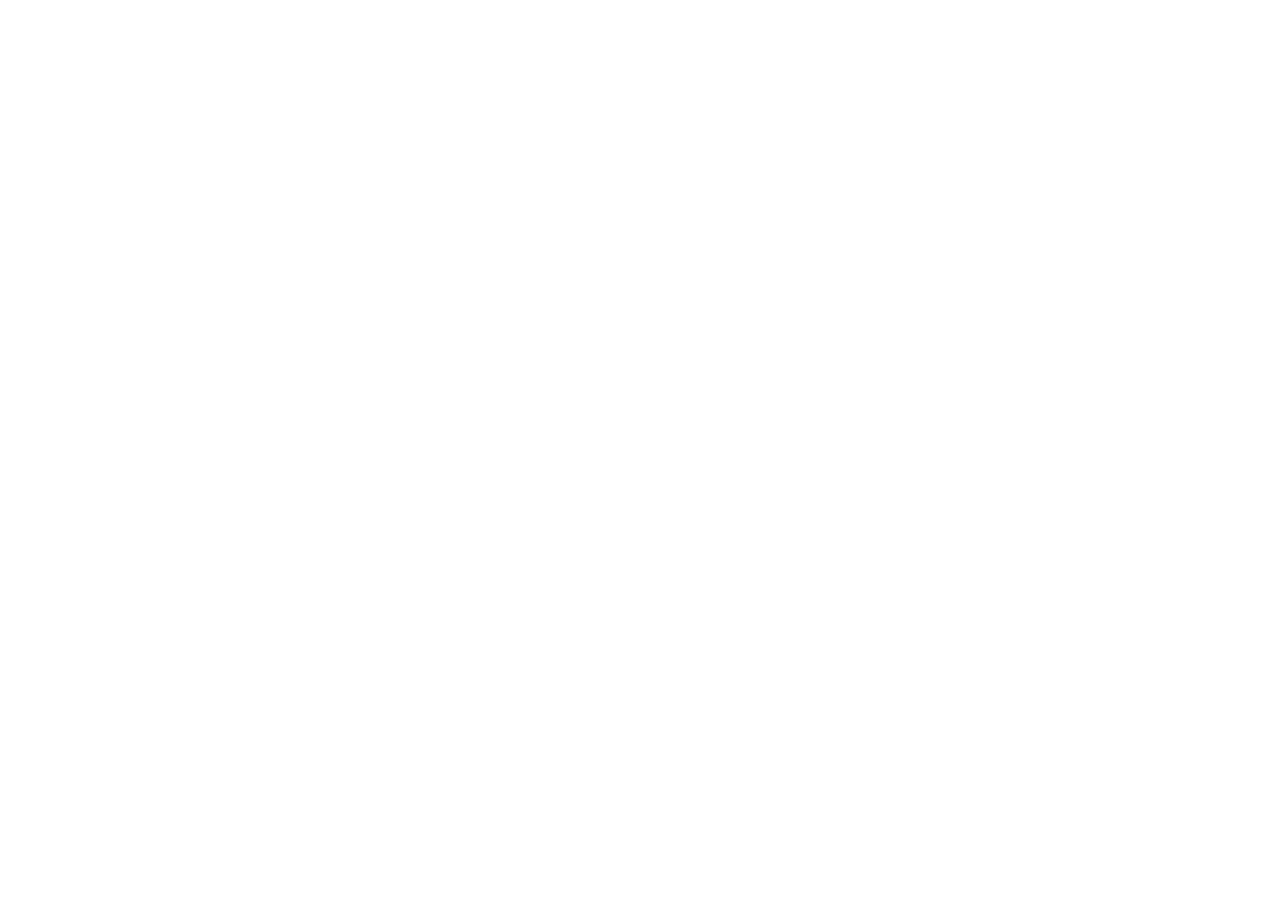
==== TecnoStore/assets/pages/index.html @ b7c19b5b "Innit commit" ====
<!DOCTYPE html>
<html lang="es">
<head>
    <meta charset="UTF-8">
    <meta name="viewport" content="width=device-width, initial-scale=1.0">
    <title>TecnoStore</title>
</head>
<body>
    
</body>
</html>
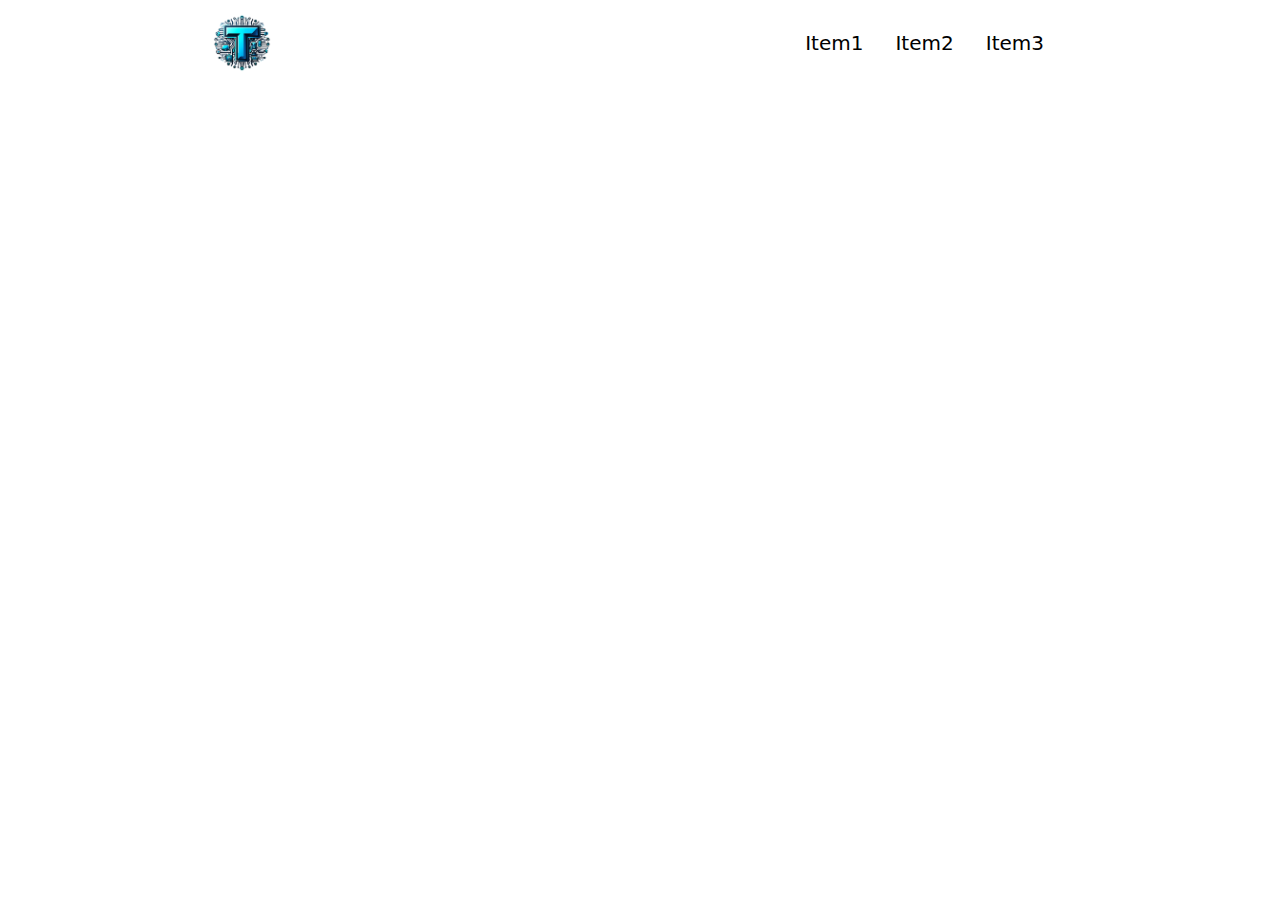
==== commit 9ad85162: "Navbar 80%" ====
--- a/TecnoStore/assets/pages/index.html
+++ b/TecnoStore/assets/pages/index.html
@@ -4,8 +4,15 @@
     <meta charset="UTF-8">
     <meta name="viewport" content="width=device-width, initial-scale=1.0">
     <title>TecnoStore</title>
+    <!-- Bootstrap -->
+    <link href="https://cdn.jsdelivr.net/npm/bootstrap@5.3.3/dist/css/bootstrap.min.css" rel="stylesheet" integrity="sha384-QWTKZyjpPEjISv5WaRU9OFeRpok6YctnYmDr5pNlyT2bRjXh0JMhjY6hW+ALEwIH" crossorigin="anonymous">
+    <!-- main css -->
+     <link rel="stylesheet" href="/TecnoStore/assets/css/main.css">
 </head>
 <body>
-    
+    <div id="navbar"></div>
+
+    <script src="/TecnoStore/assets/js/main.js"></script>
+    <script src="https://cdn.jsdelivr.net/npm/bootstrap@5.3.3/dist/js/bootstrap.bundle.min.js" integrity="sha384-YvpcrYf0tY3lHB60NNkmXc5s9fDVZLESaAA55NDzOxhy9GkcIdslK1eN7N6jIeHz" crossorigin="anonymous"></script>
 </body>
 </html>--- a/TecnoStore/assets/css/main.css
+++ b/TecnoStore/assets/css/main.css
@@ -0,0 +1,9 @@
+#navbar{
+    margin: 0 200px;
+}
+
+@media (max-width: 992px) {
+    #navbar {
+        margin: 0 0;
+    }
+}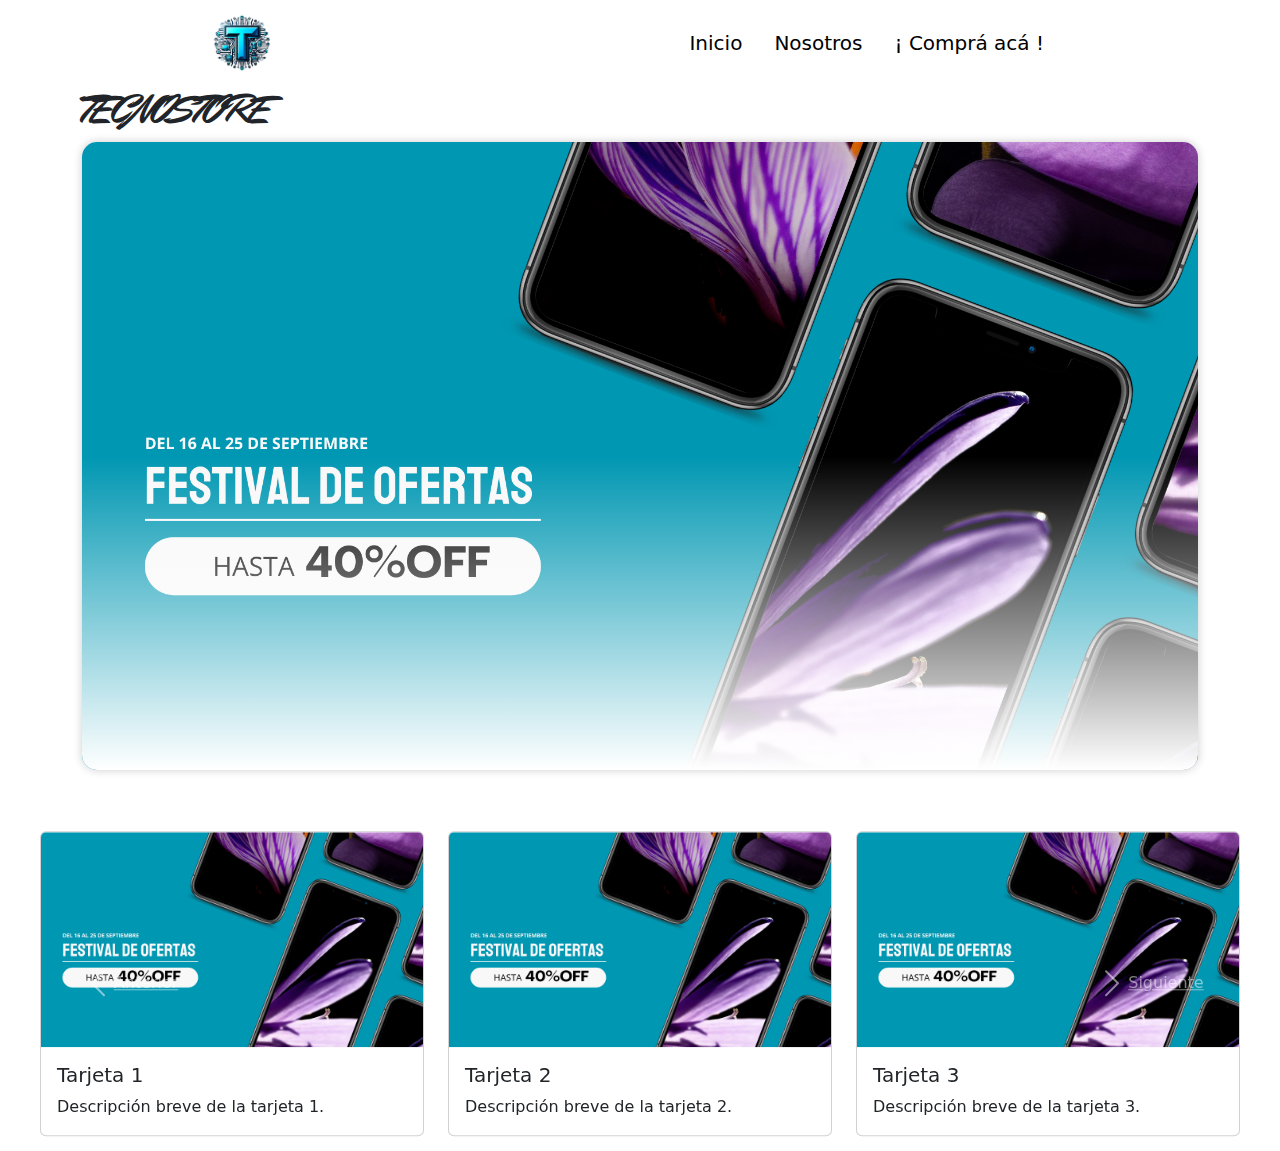
==== commit 08af6dcd: "Index 40%" ====
--- a/TecnoStore/assets/pages/index.html
+++ b/TecnoStore/assets/pages/index.html
@@ -7,12 +7,106 @@
     <!-- Bootstrap -->
     <link href="https://cdn.jsdelivr.net/npm/bootstrap@5.3.3/dist/css/bootstrap.min.css" rel="stylesheet" integrity="sha384-QWTKZyjpPEjISv5WaRU9OFeRpok6YctnYmDr5pNlyT2bRjXh0JMhjY6hW+ALEwIH" crossorigin="anonymous">
     <!-- main css -->
-     <link rel="stylesheet" href="/TecnoStore/assets/css/main.css">
+    <link rel="stylesheet" href="/TecnoStore/assets/css/main.css">
+    <!-- googlefonts -->
+    <link rel="preconnect" href="https://fonts.googleapis.com">
+    <link rel="preconnect" href="https://fonts.gstatic.com" crossorigin>
+    <link href="https://fonts.googleapis.com/css2?family=Mr+Dafoe&display=swap" rel="stylesheet">
 </head>
 <body>
     <div id="navbar"></div>
 
+    <div class="container">
+        <section class="section1">
+            <h1 class="mr-dafoe-regular"> TECNOSTORE </h1>
+            <div class="image-container">
+                <img src="../../assets/img/BANNER.png" alt="Banner promocional" class="img-fluid banner">
+                <div class="gradient-overlay"></div>
+            </div>
+
+            <!-- carousel -->
+            <div id="cardCarousel" class="carousel slide" data-ride="carousel">
+            <div class="carousel-inner d-flex">
+                <div class="carousel-item active">
+                <div class="row">
+                    <div class="col-md-4">
+                    <div class="card">
+                        <img src="../../assets/img/BANNER.png" class="card-img-top" alt="Imagen 1">
+                        <div class="card-body">
+                        <h5 class="card-title">Tarjeta 1</h5>
+                        <p class="card-text">Descripción breve de la tarjeta 1.</p>
+                        </div>
+                    </div>
+                    </div>
+                    <div class="col-md-4">
+                    <div class="card">
+                        <img src="../../assets/img/BANNER.png" class="card-img-top" alt="Imagen 2">
+                        <div class="card-body">
+                        <h5 class="card-title">Tarjeta 2</h5>
+                        <p class="card-text">Descripción breve de la tarjeta 2.</p>
+                        </div>
+                    </div>
+                    </div>
+                    <div class="col-md-4">
+                    <div class="card">
+                        <img src="../../assets/img/BANNER.png" class="card-img-top" alt="Imagen 3">
+                        <div class="card-body">
+                        <h5 class="card-title">Tarjeta 3</h5>
+                        <p class="card-text">Descripción breve de la tarjeta 3.</p>
+                        </div>
+                    </div>
+                    </div>
+                </div>
+                </div>
+                <div class="carousel-item">
+                <div class="row">
+                    <div class="col-md-4">
+                    <div class="card">
+                        <img src="../../assets/img/BANNER.png" class="card-img-top" alt="Imagen 4">
+                        <div class="card-body">
+                        <h5 class="card-title">Tarjeta 4</h5>
+                        <p class="card-text">Descripción breve de la tarjeta 4.</p>
+                        </div>
+                    </div>
+                    </div>
+                    <div class="col-md-4">
+                    <div class="card">
+                        <img src="../../assets/img/BANNER.png" class="card-img-top" alt="Imagen 5">
+                        <div class="card-body">
+                        <h5 class="card-title">Tarjeta 5</h5>
+                        <p class="card-text">Descripción breve de la tarjeta 5.</p>
+                        </div>
+                    </div>
+                    </div>
+                    <div class="col-md-4">
+                    <div class="card">
+                        <img src="../../assets/img/BANNER.png" class="card-img-top" alt="Imagen 6">
+                        <div class="card-body">
+                        <h5 class="card-title">Tarjeta 6</h5>
+                        <p class="card-text">Descripción breve de la tarjeta 6.</p>
+                        </div>
+                    </div>
+                    </div>
+                </div>
+                </div>
+            </div>
+            <a class="carousel-control-prev" href="#cardCarousel" role="button" data-slide="prev">
+                <span class="carousel-control-prev-icon" aria-hidden="true"></span>
+                <span class="sr-only">Anterior</span>
+            </a>
+            <a class="carousel-control-next" href="#cardCarousel" role="button" data-slide="next">
+                <span class="carousel-control-next-icon" aria-hidden="true"></span>
+                <span class="sr-only">Siguiente</span>
+            </a>
+            </div>
+
+         </section>
+    </div>
+
     <script src="/TecnoStore/assets/js/main.js"></script>
+    <script src="https://code.jquery.com/jquery-3.5.1.slim.min.js"></script>
+    <script src="https://cdn.jsdelivr.net/npm/@popperjs/core@2.9.3/dist/umd/popper.min.js"></script>
+    <script src="https://maxcdn.bootstrapcdn.com/bootstrap/4.5.2/js/bootstrap.min.js"></script>
     <script src="https://cdn.jsdelivr.net/npm/bootstrap@5.3.3/dist/js/bootstrap.bundle.min.js" integrity="sha384-YvpcrYf0tY3lHB60NNkmXc5s9fDVZLESaAA55NDzOxhy9GkcIdslK1eN7N6jIeHz" crossorigin="anonymous"></script>
 </body>
 </html>--- a/TecnoStore/assets/css/main.css
+++ b/TecnoStore/assets/css/main.css
@@ -6,4 +6,58 @@
     #navbar {
         margin: 0 0;
     }
-}+}
+
+.mr-dafoe-regular {
+    font-family: "Mr Dafoe", cursive;
+    font-weight: 400;
+    font-style: normal;
+}
+
+.image-container{
+    position: relative;
+    display: inline-block;
+}
+
+.banner{
+    display: block;
+    border-radius: 15px;
+    box-shadow: 0 0 10px rgba(0, 0, 0, 0.2);
+} 
+
+.gradient-overlay{
+    position: absolute;
+    bottom: 0;
+    left: 0;
+    width: 100%;
+    height: 50%;
+    background: linear-gradient(to bottom, transparent, white);
+    border-radius: 0 0 15px 15px;
+    pointer-events: none;
+    z-index: 1;
+}
+
+.carousel {
+    position: absolute;
+    top: 100%; /* Ajusta para superponer el carrusel sobre la imagen */
+    left: 50%;
+    transform: translate(-50%, -25%);
+    z-index: 2;
+    width: 100%; /* Hacer el carrusel a ancho completo */
+    max-width: 1200px; /* Limitar el ancho máximo del carrusel */
+  }
+  
+  /* Asegura que las tarjetas mantengan un tamaño adecuado en pantallas más pequeñas */
+  .carousel-item .card {
+    margin: 15px 0; /* Espaciado entre las tarjetas */
+  }
+  
+  @media (max-width: 768px) {
+    .carousel {
+      top: 80%; /* Ajusta la posición para pantallas pequeñas */
+    }
+  
+    .carousel-item .card {
+      margin: 10px 0; /* Menos margen para pantallas pequeñas */
+    }
+  }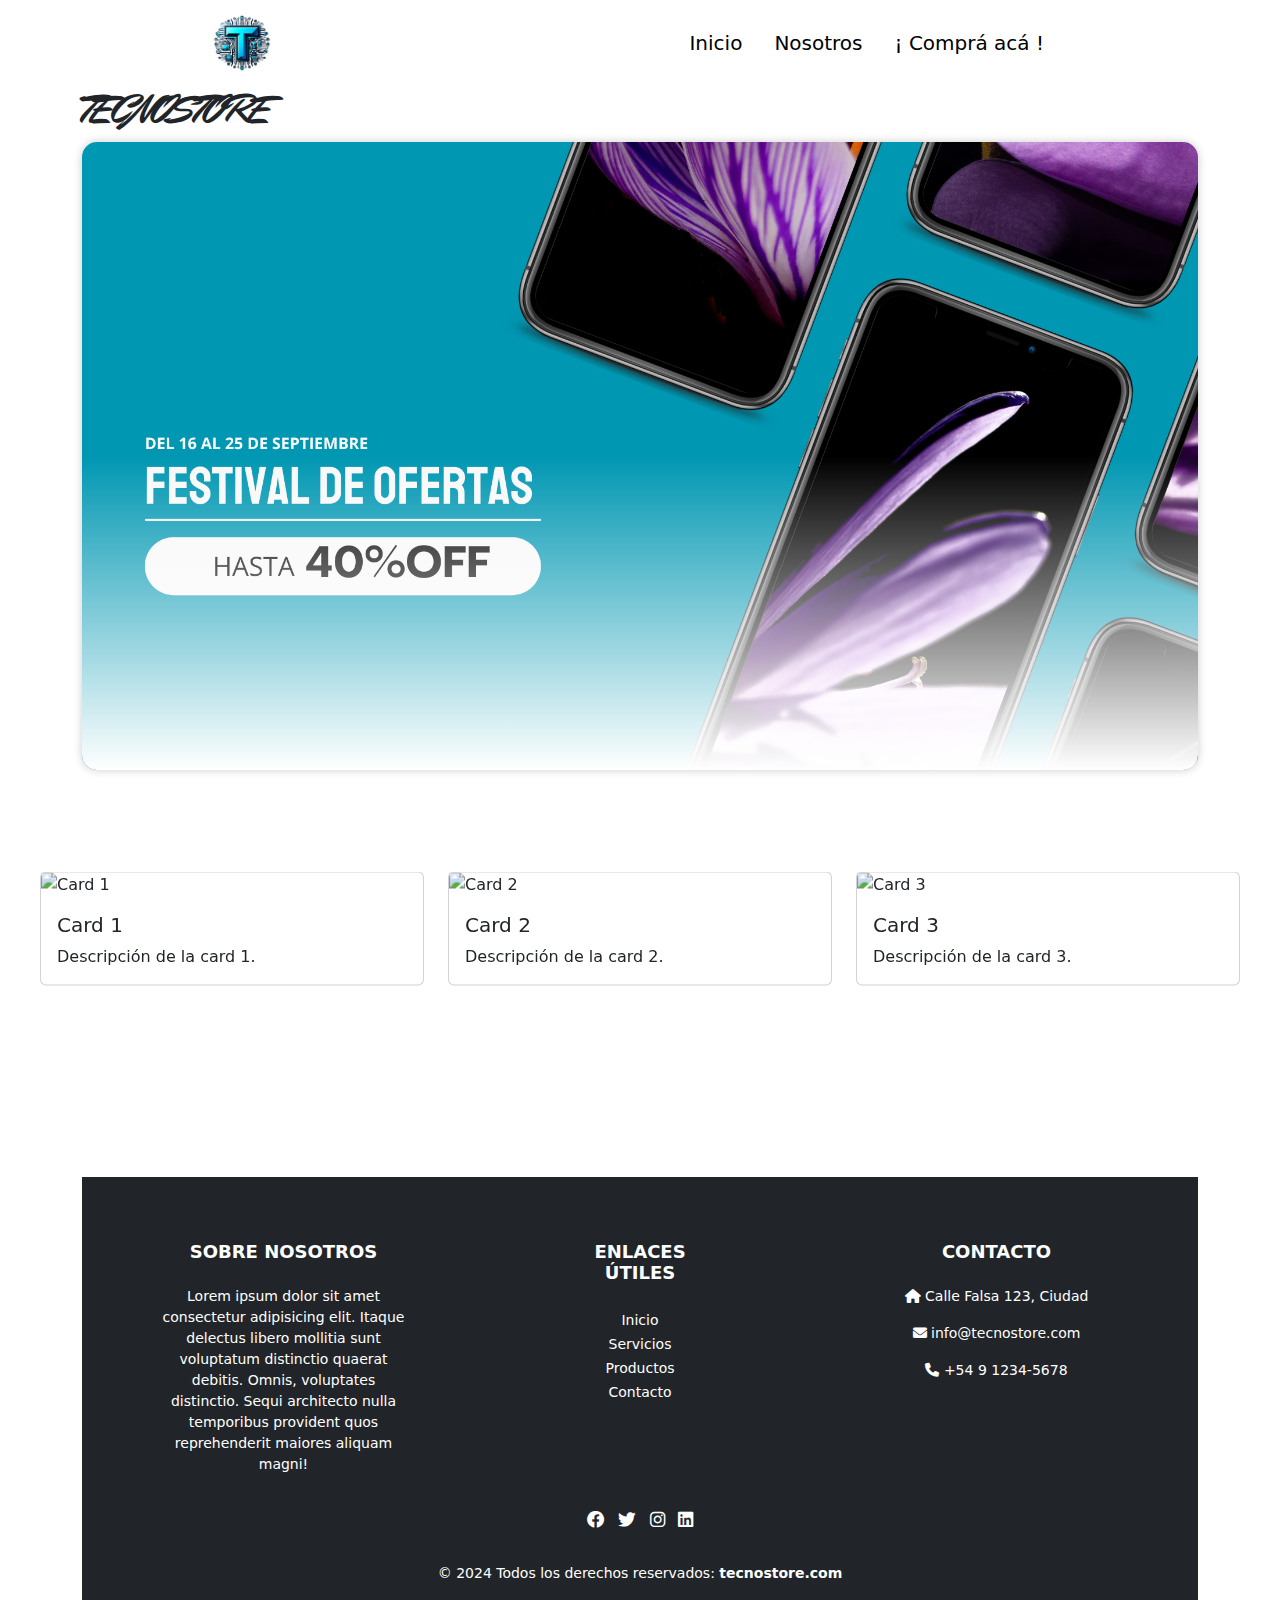
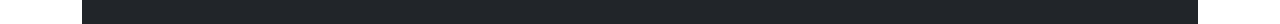
==== commit 73d01719: "footer" ====
--- a/TecnoStore/assets/pages/index.html
+++ b/TecnoStore/assets/pages/index.html
@@ -12,6 +12,8 @@
     <link rel="preconnect" href="https://fonts.googleapis.com">
     <link rel="preconnect" href="https://fonts.gstatic.com" crossorigin>
     <link href="https://fonts.googleapis.com/css2?family=Mr+Dafoe&display=swap" rel="stylesheet">
+    <!-- FontAwasome -->
+    <link rel="stylesheet" href="https://cdnjs.cloudflare.com/ajax/libs/font-awesome/6.0.0-beta3/css/all.min.css">
 </head>
 <body>
     <div id="navbar"></div>
@@ -25,82 +27,147 @@
             </div>
 
             <!-- carousel -->
-            <div id="cardCarousel" class="carousel slide" data-ride="carousel">
-            <div class="carousel-inner d-flex">
-                <div class="carousel-item active">
-                <div class="row">
-                    <div class="col-md-4">
-                    <div class="card">
-                        <img src="../../assets/img/BANNER.png" class="card-img-top" alt="Imagen 1">
-                        <div class="card-body">
-                        <h5 class="card-title">Tarjeta 1</h5>
-                        <p class="card-text">Descripción breve de la tarjeta 1.</p>
+            <div id="carouselCards" class="carousel slide" data-bs-ride="carousel">
+                <div class="carousel-inner">
+                  <div class="carousel-item active">
+                    <div class="row">
+                      <div class="col-md-4">
+                        <div class="card">
+                          <img src="https://via.placeholder.com/300x200" class="card-img-top" alt="Card 1">
+                          <div class="card-body">
+                            <h5 class="card-title">Card 1</h5>
+                            <p class="card-text">Descripción de la card 1.</p>
+                          </div>
                         </div>
+                      </div>
+                      <div class="col-md-4">
+                        <div class="card">
+                          <img src="https://via.placeholder.com/300x200" class="card-img-top" alt="Card 2">
+                          <div class="card-body">
+                            <h5 class="card-title">Card 2</h5>
+                            <p class="card-text">Descripción de la card 2.</p>
+                          </div>
+                        </div>
+                      </div>
+                      <div class="col-md-4">
+                        <div class="card">
+                          <img src="https://via.placeholder.com/300x200" class="card-img-top" alt="Card 3">
+                          <div class="card-body">
+                            <h5 class="card-title">Card 3</h5>
+                            <p class="card-text">Descripción de la card 3.</p>
+                          </div>
+                        </div>
+                      </div>
                     </div>
+                  </div>
+                  <div class="carousel-item">
+                    <div class="row">
+                      <div class="col-md-4">
+                        <div class="card">
+                          <img src="https://via.placeholder.com/300x200" class="card-img-top" alt="Card 4">
+                          <div class="card-body">
+                            <h5 class="card-title">Card 4</h5>
+                            <p class="card-text">Descripción de la card 4.</p>
+                          </div>
+                        </div>
+                      </div>
+                      <div class="col-md-4">
+                        <div class="card">
+                          <img src="https://via.placeholder.com/300x200" class="card-img-top" alt="Card 5">
+                          <div class="card-body">
+                            <h5 class="card-title">Card 5</h5>
+                            <p class="card-text">Descripción de la card 5.</p>
+                          </div>
+                        </div>
+                      </div>
+                      <div class="col-md-4">
+                        <div class="card">
+                          <img src="https://via.placeholder.com/300x200" class="card-img-top" alt="Card 6">
+                          <div class="card-body">
+                            <h5 class="card-title">Card 6</h5>
+                            <p class="card-text">Descripción de la card 6.</p>
+                          </div>
+                        </div>
+                      </div>
                     </div>
-                    <div class="col-md-4">
-                    <div class="card">
-                        <img src="../../assets/img/BANNER.png" class="card-img-top" alt="Imagen 2">
-                        <div class="card-body">
-                        <h5 class="card-title">Tarjeta 2</h5>
-                        <p class="card-text">Descripción breve de la tarjeta 2.</p>
-                        </div>
-                    </div>
-                    </div>
-                    <div class="col-md-4">
-                    <div class="card">
-                        <img src="../../assets/img/BANNER.png" class="card-img-top" alt="Imagen 3">
-                        <div class="card-body">
-                        <h5 class="card-title">Tarjeta 3</h5>
-                        <p class="card-text">Descripción breve de la tarjeta 3.</p>
-                        </div>
-                    </div>
-                    </div>
+                  </div>
                 </div>
+                <button class="carousel-control-prev" type="button" data-bs-target="#carouselCards" data-bs-slide="prev">
+                  <span class="carousel-control-prev-icon" aria-hidden="true"></span>
+                  <span class="visually-hidden">Anterior</span>
+                </button>
+                <button class="carousel-control-next" type="button" data-bs-target="#carouselCards" data-bs-slide="next">
+                  <span class="carousel-control-next-icon" aria-hidden="true"></span>
+                  <span class="visually-hidden">Siguiente</span>
+                </button>
+              </div>
+
+        </section>
+         <!-- Footer -->
+        <footer class="footer-spacing bg-dark text-white pt-5 pb-4">
+            <div class="container text-center text-md-left">
+            <div class="row text-center text-md-left">
+        
+                <div class="col-md-4 col-lg-4 col-xl-3 mx-auto mt-3">
+                <h5 class="text-uppercase mb-4 font-weight-bold">Sobre Nosotros</h5>
+                <p>Lorem ipsum dolor sit amet consectetur adipisicing elit. Itaque delectus libero mollitia sunt voluptatum distinctio quaerat debitis. Omnis, voluptates distinctio. Sequi architecto nulla temporibus provident quos reprehenderit maiores aliquam magni!</p>
                 </div>
-                <div class="carousel-item">
-                <div class="row">
-                    <div class="col-md-4">
-                    <div class="card">
-                        <img src="../../assets/img/BANNER.png" class="card-img-top" alt="Imagen 4">
-                        <div class="card-body">
-                        <h5 class="card-title">Tarjeta 4</h5>
-                        <p class="card-text">Descripción breve de la tarjeta 4.</p>
-                        </div>
-                    </div>
-                    </div>
-                    <div class="col-md-4">
-                    <div class="card">
-                        <img src="../../assets/img/BANNER.png" class="card-img-top" alt="Imagen 5">
-                        <div class="card-body">
-                        <h5 class="card-title">Tarjeta 5</h5>
-                        <p class="card-text">Descripción breve de la tarjeta 5.</p>
-                        </div>
-                    </div>
-                    </div>
-                    <div class="col-md-4">
-                    <div class="card">
-                        <img src="../../assets/img/BANNER.png" class="card-img-top" alt="Imagen 6">
-                        <div class="card-body">
-                        <h5 class="card-title">Tarjeta 6</h5>
-                        <p class="card-text">Descripción breve de la tarjeta 6.</p>
-                        </div>
-                    </div>
-                    </div>
+        
+                <div class="col-md-3 col-lg-2 col-xl-2 mx-auto mt-3">
+                <h5 class="text-uppercase mb-4 font-weight-bold">Enlaces útiles</h5>
+                <ul class="list-unstyled">
+                    <li><a href="#" class="text-white" style="text-decoration: none;">Inicio</a></li>
+                    <li><a href="#" class="text-white" style="text-decoration: none;">Servicios</a></li>
+                    <li><a href="#" class="text-white" style="text-decoration: none;">Productos</a></li>
+                    <li><a href="#" class="text-white" style="text-decoration: none;">Contacto</a></li>
+                </ul>
                 </div>
+        
+                <div class="col-md-4 col-lg-3 col-xl-3 mx-auto mt-3">
+                <h5 class="text-uppercase mb-4 font-weight-bold">Contacto</h5>
+                <p><i class="fas fa-home mr-3"></i> Calle Falsa 123, Ciudad</p>
+                <p><i class="fas fa-envelope mr-3"></i> info@tecnostore.com</p>
+                <p><i class="fas fa-phone mr-3"></i> +54 9 1234-5678</p>
+                </div>
+        
+            </div>
+        
+            <!-- Social Media Icons -->
+            <div class="row d-flex justify-content-center mt-3">
+                <div class="col-md-8 col-lg-8">
+                <ul class="list-unstyled list-inline text-center">
+                    <li class="list-inline-item">
+                    <a href="#" class="text-white">
+                        <i class="fab fa-facebook fa-lg mr-4"></i>
+                    </a>
+                    </li>
+                    <li class="list-inline-item">
+                    <a href="#" class="text-white">
+                        <i class="fab fa-twitter fa-lg mr-4"></i>
+                    </a>
+                    </li>
+                    <li class="list-inline-item">
+                    <a href="#" class="text-white">
+                        <i class="fab fa-instagram fa-lg mr-4"></i>
+                    </a>
+                    </li>
+                    <li class="list-inline-item">
+                    <a href="#" class="text-white">
+                        <i class="fab fa-linkedin fa-lg"></i>
+                    </a>
+                    </li>
+                </ul>
                 </div>
             </div>
-            <a class="carousel-control-prev" href="#cardCarousel" role="button" data-slide="prev">
-                <span class="carousel-control-prev-icon" aria-hidden="true"></span>
-                <span class="sr-only">Anterior</span>
-            </a>
-            <a class="carousel-control-next" href="#cardCarousel" role="button" data-slide="next">
-                <span class="carousel-control-next-icon" aria-hidden="true"></span>
-                <span class="sr-only">Siguiente</span>
-            </a>
+        
+            <!-- Copyright Section -->
+            <div class="row mt-3">
+                <div class="col-md-12 col-lg-12 text-center">
+                <p class="text-white">© 2024 Todos los derechos reservados: <a href="#" class="text-white" style="text-decoration: none;"><strong>tecnostore.com</strong></a></p>
+                </div>
             </div>
-
-         </section>
+            </div>
+        </footer>
     </div>
 
     <script src="/TecnoStore/assets/js/main.js"></script>
--- a/TecnoStore/assets/css/main.css
+++ b/TecnoStore/assets/css/main.css
@@ -39,25 +39,67 @@
 
 .carousel {
     position: absolute;
-    top: 100%; /* Ajusta para superponer el carrusel sobre la imagen */
+    top: 100%;
     left: 50%;
     transform: translate(-50%, -25%);
     z-index: 2;
-    width: 100%; /* Hacer el carrusel a ancho completo */
-    max-width: 1200px; /* Limitar el ancho máximo del carrusel */
+    width: 100%; 
+    max-width: 1200px; 
+}
+
+/* FOOTER */
+
+footer {
+  position: relative; 
+  background-color: #343a40;
+  z-index: 1; 
+  padding-top: 50px;
+  padding-bottom: 50px;
+}
+
+
+.footer-spacing {
+  margin-top: 400px; 
+}
+
+footer a {
+  color: #ffffff;
+  transition: color 0.3s ease;
+}
+
+footer a:hover {
+  color: #d4af37;
+}
+
+footer h5 {
+  font-size: 18px;
+  font-weight: 600;
+}
+
+footer p, footer ul li a {
+  font-size: 14px;
+}
+
+@media (min-width: 766px) and (max-width: 1025px) {
+  .carousel{
+    top: 60%;
   }
-  
-  /* Asegura que las tarjetas mantengan un tamaño adecuado en pantallas más pequeñas */
-  .carousel-item .card {
-    margin: 15px 0; /* Espaciado entre las tarjetas */
+  .footer-spacing{
+    margin-top: 40%;
   }
-  
-  @media (max-width: 768px) {
-    .carousel {
-      top: 80%; /* Ajusta la posición para pantallas pequeñas */
-    }
-  
-    .carousel-item .card {
-      margin: 10px 0; /* Menos margen para pantallas pequeñas */
-    }
-  }+}
+
+@media (min-width: 360px) and (max-width: 500px) {
+  .carousel{
+    top: 70%;
+  }
+  .footer-spacing{
+    margin-top: 290%;
+  }
+}
+
+@media (min-width: 500px) and (max-width: 765px){
+  .footer-spacing{
+    margin-top: 250%;
+  }
+}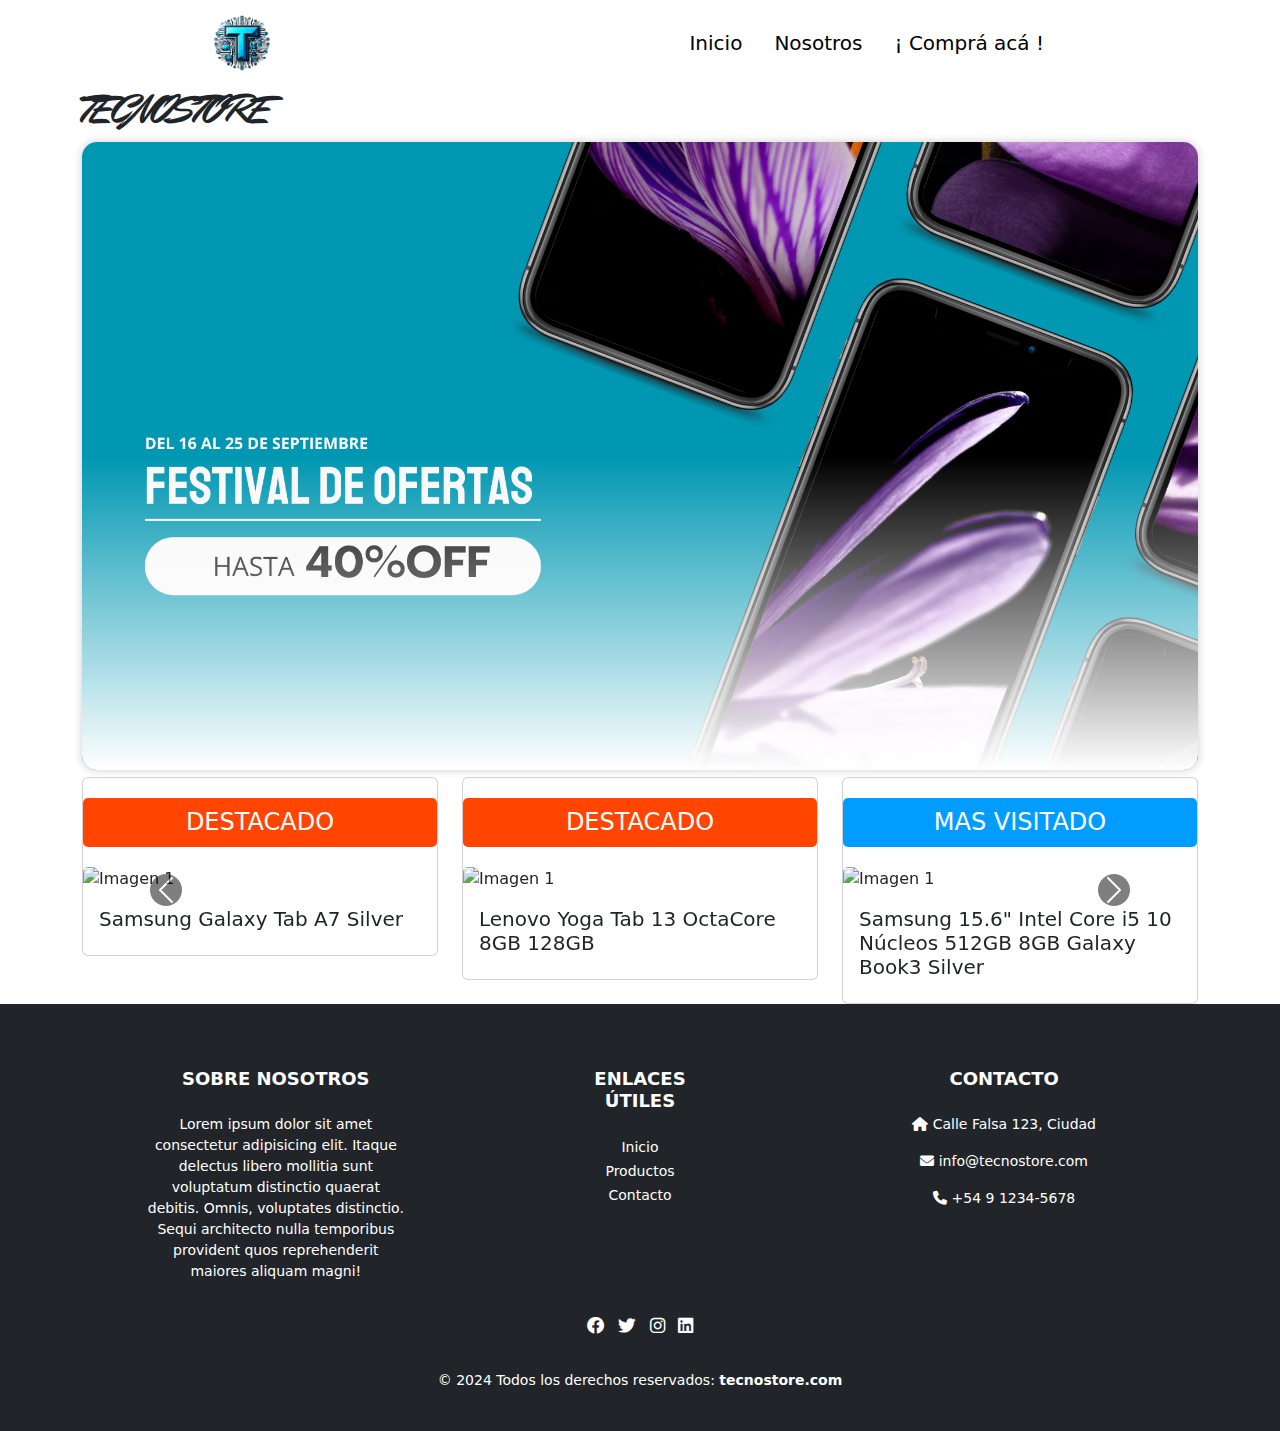
==== commit d462628a: "Develop complete" ====
--- a/TecnoStore/assets/pages/index.html
+++ b/TecnoStore/assets/pages/index.html
@@ -3,7 +3,9 @@
 <head>
     <meta charset="UTF-8">
     <meta name="viewport" content="width=device-width, initial-scale=1.0">
-    <title>TecnoStore</title>
+    <!-- favicon -->
+    <link rel="icon" type="image/png" href="../img/logo-tecnostore.png">
+    <title>Tecnostore</title>
     <!-- Bootstrap -->
     <link href="https://cdn.jsdelivr.net/npm/bootstrap@5.3.3/dist/css/bootstrap.min.css" rel="stylesheet" integrity="sha384-QWTKZyjpPEjISv5WaRU9OFeRpok6YctnYmDr5pNlyT2bRjXh0JMhjY6hW+ALEwIH" crossorigin="anonymous">
     <!-- main css -->
@@ -25,151 +27,100 @@
                 <img src="../../assets/img/BANNER.png" alt="Banner promocional" class="img-fluid banner">
                 <div class="gradient-overlay"></div>
             </div>
-
+            
             <!-- carousel -->
-            <div id="carouselCards" class="carousel slide" data-bs-ride="carousel">
-                <div class="carousel-inner">
+            <div id="cardSlider" class="carousel slide" data-bs-ride="carousel">
+              <div class="carousel-inner">
                   <div class="carousel-item active">
-                    <div class="row">
-                      <div class="col-md-4">
-                        <div class="card">
-                          <img src="https://via.placeholder.com/300x200" class="card-img-top" alt="Card 1">
-                          <div class="card-body">
-                            <h5 class="card-title">Card 1</h5>
-                            <p class="card-text">Descripción de la card 1.</p>
+                      <div class="row">
+                          <div class="col">
+                              <div class="card">
+                                  <a href="/TecnoStore/assets/pages/tablets/tablet-A7LT-T220.html" class="no-style-link">
+                                    <h4 class="destacado">DESTACADO</h4>
+                                    <img src="https://images.fravega.com/f300/b6deeaf6779e30c00576f690ca8cb9db.jpg.webp" class="card-img-top" alt="Imagen 1">
+                                    <div class="card-body">
+                                        <h5 class="card-title">Samsung Galaxy Tab A7 Silver</h5>
+                                    </div>
+                                  </a>
+                              </div>
                           </div>
-                        </div>
+                          <div class="col">
+                              <div class="card" >
+                                <a href="/TecnoStore/assets/pages/tablets/tablet-Yoga-Tab.html" class="no-style-link">
+                                  <h4 class="destacado">DESTACADO</h4>
+                                  <img src="https://images.fravega.com/f300/2fe6f8cae76e791b8d409fda3c254566.png.webp" class="card-img-top" alt="Imagen 1">
+                                  <div class="card-body">
+                                      <h5 class="card-title">Lenovo Yoga Tab 13 OctaCore 8GB 128GB</h5>
+                                  </div>
+                                </a>
+                              </div>
+                          </div>
+                          <div class="col">
+                              <div class="card">
+                                <a href="/TecnoStore/assets/pages/notebooks/notebook-NP750XFG-KB2A.html" class="no-style-link">
+                                  <h4 class="mas-visto">MAS VISITADO</h4>
+                                  <img src="https://images.fravega.com/f300/6a74c2c706cd166957e58b33d6c1e311.png.webp" class="card-img-top" alt="Imagen 1">
+                                  <div class="card-body">
+                                      <h5 class="card-title">Samsung 15.6" Intel Core i5 10 Núcleos 512GB 8GB Galaxy Book3 Silver</h5>
+                                  </div>
+                                </a>
+                              </div>
+                          </div>
                       </div>
-                      <div class="col-md-4">
-                        <div class="card">
-                          <img src="https://via.placeholder.com/300x200" class="card-img-top" alt="Card 2">
-                          <div class="card-body">
-                            <h5 class="card-title">Card 2</h5>
-                            <p class="card-text">Descripción de la card 2.</p>
-                          </div>
-                        </div>
-                      </div>
-                      <div class="col-md-4">
-                        <div class="card">
-                          <img src="https://via.placeholder.com/300x200" class="card-img-top" alt="Card 3">
-                          <div class="card-body">
-                            <h5 class="card-title">Card 3</h5>
-                            <p class="card-text">Descripción de la card 3.</p>
-                          </div>
-                        </div>
-                      </div>
-                    </div>
                   </div>
                   <div class="carousel-item">
-                    <div class="row">
-                      <div class="col-md-4">
-                        <div class="card">
-                          <img src="https://via.placeholder.com/300x200" class="card-img-top" alt="Card 4">
-                          <div class="card-body">
-                            <h5 class="card-title">Card 4</h5>
-                            <p class="card-text">Descripción de la card 4.</p>
+                      <div class="row">
+                          <div class="col">
+                              <div class="card" >
+                                <a href="/TecnoStore/assets/pages/smartphones/smartphone-iPhone15PM-256GB.html" class="no-style-link">
+                                  <h4 class="destacado">DESTACADO</h4>
+                                  <img src="https://http2.mlstatic.com/D_NQ_NP_768125-MLA71783090116_092023-O.webp" class="card-img-top" alt="Imagen 1">
+                                  <div class="card-body">
+                                      <h5 class="card-title">Apple iPhone 15 Pro Max 256GB Titanio Negro</h5>
+                                  </div>
+                                </a>
+                              </div>
                           </div>
-                        </div>
+                          <div class="col">
+                              <div class="card" >
+                                <a href="/TecnoStore/assets/pages/notebooks/notebook-A315-24P-R4JA.html" class="no-style-link">
+                                  <h4 class="mas-visto">MAS VISITADO</h4>
+                                  <img src="https://images.fravega.com/f300/40a0dac3acabb2f5cfa724ba669cbe7d.jpg.webp" class="card-img-top" alt="Imagen 1">
+                                  <div class="card-body">
+                                      <h5 class="card-title">Acer 15,6” AMD Ryzen 5 8GB 256GB SSD Aspire 3</h5>
+                                  </div>
+                                </a>
+                              </div>
+                          </div>
+                          <div class="col">
+                              <div class="card" >
+                                <a href="/TecnoStore/assets/pages/notebooks/notebook-14-EP1002LA.html" class="no-style-link">
+                                  <h4 class="mas-visto">MAS VISITADO</h4>
+                                  <img src="https://images.fravega.com/f300/e4ba035aec6e4ac51263711ec7e7c13f.jpg.webp" class="card-img-top" alt="Imagen 1">
+                                  <div class="card-body">
+                                      <h5 class="card-title">HP Core Ultra 5 14" 8GB 512GB SSD</h5>
+                                  </div>
+                                </a>
+                          </div>
                       </div>
-                      <div class="col-md-4">
-                        <div class="card">
-                          <img src="https://via.placeholder.com/300x200" class="card-img-top" alt="Card 5">
-                          <div class="card-body">
-                            <h5 class="card-title">Card 5</h5>
-                            <p class="card-text">Descripción de la card 5.</p>
-                          </div>
-                        </div>
-                      </div>
-                      <div class="col-md-4">
-                        <div class="card">
-                          <img src="https://via.placeholder.com/300x200" class="card-img-top" alt="Card 6">
-                          <div class="card-body">
-                            <h5 class="card-title">Card 6</h5>
-                            <p class="card-text">Descripción de la card 6.</p>
-                          </div>
-                        </div>
-                      </div>
-                    </div>
                   </div>
-                </div>
-                <button class="carousel-control-prev" type="button" data-bs-target="#carouselCards" data-bs-slide="prev">
+              </div>
+              <button class="carousel-control-prev" type="button" data-bs-target="#cardSlider" data-bs-slide="prev">
                   <span class="carousel-control-prev-icon" aria-hidden="true"></span>
                   <span class="visually-hidden">Anterior</span>
-                </button>
-                <button class="carousel-control-next" type="button" data-bs-target="#carouselCards" data-bs-slide="next">
+              </button>
+              <button class="carousel-control-next" type="button" data-bs-target="#cardSlider" data-bs-slide="next">
                   <span class="carousel-control-next-icon" aria-hidden="true"></span>
                   <span class="visually-hidden">Siguiente</span>
-                </button>
-              </div>
+              </button>
+          </div>
 
         </section>
-         <!-- Footer -->
-        <footer class="footer-spacing bg-dark text-white pt-5 pb-4">
-            <div class="container text-center text-md-left">
-            <div class="row text-center text-md-left">
-        
-                <div class="col-md-4 col-lg-4 col-xl-3 mx-auto mt-3">
-                <h5 class="text-uppercase mb-4 font-weight-bold">Sobre Nosotros</h5>
-                <p>Lorem ipsum dolor sit amet consectetur adipisicing elit. Itaque delectus libero mollitia sunt voluptatum distinctio quaerat debitis. Omnis, voluptates distinctio. Sequi architecto nulla temporibus provident quos reprehenderit maiores aliquam magni!</p>
-                </div>
-        
-                <div class="col-md-3 col-lg-2 col-xl-2 mx-auto mt-3">
-                <h5 class="text-uppercase mb-4 font-weight-bold">Enlaces útiles</h5>
-                <ul class="list-unstyled">
-                    <li><a href="#" class="text-white" style="text-decoration: none;">Inicio</a></li>
-                    <li><a href="#" class="text-white" style="text-decoration: none;">Servicios</a></li>
-                    <li><a href="#" class="text-white" style="text-decoration: none;">Productos</a></li>
-                    <li><a href="#" class="text-white" style="text-decoration: none;">Contacto</a></li>
-                </ul>
-                </div>
-        
-                <div class="col-md-4 col-lg-3 col-xl-3 mx-auto mt-3">
-                <h5 class="text-uppercase mb-4 font-weight-bold">Contacto</h5>
-                <p><i class="fas fa-home mr-3"></i> Calle Falsa 123, Ciudad</p>
-                <p><i class="fas fa-envelope mr-3"></i> info@tecnostore.com</p>
-                <p><i class="fas fa-phone mr-3"></i> +54 9 1234-5678</p>
-                </div>
-        
-            </div>
-        
-            <!-- Social Media Icons -->
-            <div class="row d-flex justify-content-center mt-3">
-                <div class="col-md-8 col-lg-8">
-                <ul class="list-unstyled list-inline text-center">
-                    <li class="list-inline-item">
-                    <a href="#" class="text-white">
-                        <i class="fab fa-facebook fa-lg mr-4"></i>
-                    </a>
-                    </li>
-                    <li class="list-inline-item">
-                    <a href="#" class="text-white">
-                        <i class="fab fa-twitter fa-lg mr-4"></i>
-                    </a>
-                    </li>
-                    <li class="list-inline-item">
-                    <a href="#" class="text-white">
-                        <i class="fab fa-instagram fa-lg mr-4"></i>
-                    </a>
-                    </li>
-                    <li class="list-inline-item">
-                    <a href="#" class="text-white">
-                        <i class="fab fa-linkedin fa-lg"></i>
-                    </a>
-                    </li>
-                </ul>
-                </div>
-            </div>
-        
-            <!-- Copyright Section -->
-            <div class="row mt-3">
-                <div class="col-md-12 col-lg-12 text-center">
-                <p class="text-white">© 2024 Todos los derechos reservados: <a href="#" class="text-white" style="text-decoration: none;"><strong>tecnostore.com</strong></a></p>
-                </div>
-            </div>
-            </div>
-        </footer>
     </div>
 
+    <div id="footer"></div>
+
+    <script src="../js/productos.js"></script>
     <script src="/TecnoStore/assets/js/main.js"></script>
     <script src="https://code.jquery.com/jquery-3.5.1.slim.min.js"></script>
     <script src="https://cdn.jsdelivr.net/npm/@popperjs/core@2.9.3/dist/umd/popper.min.js"></script>
--- a/TecnoStore/assets/css/main.css
+++ b/TecnoStore/assets/css/main.css
@@ -6,6 +6,31 @@
     #navbar {
         margin: 0 0;
     }
+}
+
+.no-style-link {
+  text-decoration: none; 
+  color: inherit; 
+}
+
+.destacado {
+  font-size: 1.5rem; 
+  color: white; 
+  background-color: #ff4500;
+  padding: 10px; 
+  text-align: center; 
+  border-radius: 5px; 
+  margin: 20px 0; 
+}
+
+.mas-visto {
+  font-size: 1.5rem; 
+  color: white; 
+  background-color: #009dff;
+  padding: 10px; 
+  text-align: center; 
+  border-radius: 5px; 
+  margin: 20px 0; 
 }
 
 .mr-dafoe-regular {
@@ -36,15 +61,11 @@
     pointer-events: none;
     z-index: 1;
 }
-
-.carousel {
-    position: absolute;
-    top: 100%;
-    left: 50%;
-    transform: translate(-50%, -25%);
-    z-index: 2;
-    width: 100%; 
-    max-width: 1200px; 
+/* Carousel */
+.carousel-control-prev-icon,
+.carousel-control-next-icon {
+    background-color: black;
+    border-radius: 50%;
 }
 
 /* FOOTER */
@@ -53,13 +74,7 @@
   position: relative; 
   background-color: #343a40;
   z-index: 1; 
-  padding-top: 50px;
   padding-bottom: 50px;
-}
-
-
-.footer-spacing {
-  margin-top: 400px; 
 }
 
 footer a {
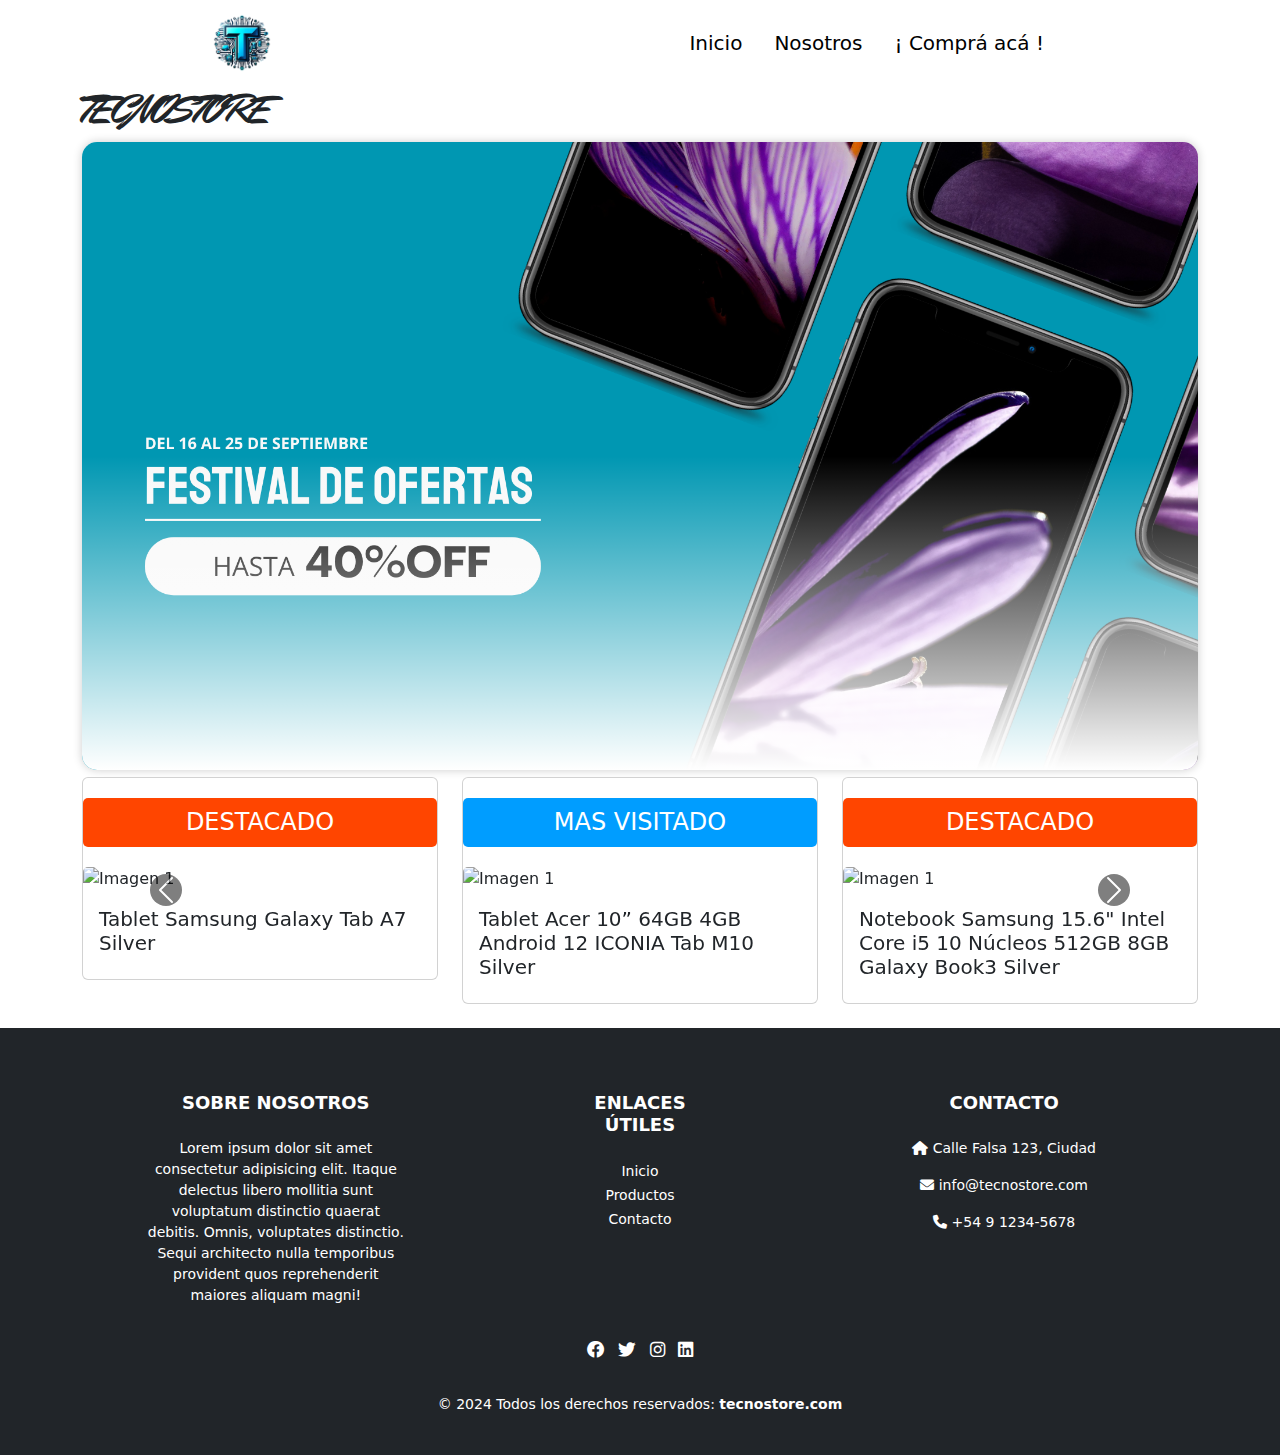
==== commit 9c032512: "Se modifico la seccion productos destacados" ====
--- a/TecnoStore/assets/pages/index.html
+++ b/TecnoStore/assets/pages/index.html
@@ -1,121 +1,71 @@
 <!DOCTYPE html>
 <html lang="es">
-<head>
-    <meta charset="UTF-8">
-    <meta name="viewport" content="width=device-width, initial-scale=1.0">
+  <head>
+    <meta charset="UTF-8" />
+    <meta name="viewport" content="width=device-width, initial-scale=1.0" />
     <!-- favicon -->
-    <link rel="icon" type="image/png" href="../img/logo-tecnostore.png">
+    <link rel="icon" type="image/png" href="../img/logo-tecnostore.png" />
     <title>Tecnostore</title>
     <!-- Bootstrap -->
-    <link href="https://cdn.jsdelivr.net/npm/bootstrap@5.3.3/dist/css/bootstrap.min.css" rel="stylesheet" integrity="sha384-QWTKZyjpPEjISv5WaRU9OFeRpok6YctnYmDr5pNlyT2bRjXh0JMhjY6hW+ALEwIH" crossorigin="anonymous">
+    <link
+      href="https://cdn.jsdelivr.net/npm/bootstrap@5.3.3/dist/css/bootstrap.min.css"
+      rel="stylesheet"
+      integrity="sha384-QWTKZyjpPEjISv5WaRU9OFeRpok6YctnYmDr5pNlyT2bRjXh0JMhjY6hW+ALEwIH"
+      crossorigin="anonymous"
+    />
     <!-- main css -->
-    <link rel="stylesheet" href="/TecnoStore/assets/css/main.css">
+    <link rel="stylesheet" href="/TecnoStore/assets/css/main.css" />
     <!-- googlefonts -->
-    <link rel="preconnect" href="https://fonts.googleapis.com">
-    <link rel="preconnect" href="https://fonts.gstatic.com" crossorigin>
-    <link href="https://fonts.googleapis.com/css2?family=Mr+Dafoe&display=swap" rel="stylesheet">
+    <link rel="preconnect" href="https://fonts.googleapis.com" />
+    <link rel="preconnect" href="https://fonts.gstatic.com" crossorigin />
+    <link
+      href="https://fonts.googleapis.com/css2?family=Mr+Dafoe&display=swap"
+      rel="stylesheet"
+    />
     <!-- FontAwasome -->
-    <link rel="stylesheet" href="https://cdnjs.cloudflare.com/ajax/libs/font-awesome/6.0.0-beta3/css/all.min.css">
-</head>
-<body>
+    <link
+      rel="stylesheet"
+      href="https://cdnjs.cloudflare.com/ajax/libs/font-awesome/6.0.0-beta3/css/all.min.css"
+    />
+  </head>
+  <body>
     <div id="navbar"></div>
 
     <div class="container">
-        <section class="section1">
-            <h1 class="mr-dafoe-regular"> TECNOSTORE </h1>
-            <div class="image-container">
-                <img src="../../assets/img/BANNER.png" alt="Banner promocional" class="img-fluid banner">
-                <div class="gradient-overlay"></div>
-            </div>
-            
-            <!-- carousel -->
-            <div id="cardSlider" class="carousel slide" data-bs-ride="carousel">
-              <div class="carousel-inner">
-                  <div class="carousel-item active">
-                      <div class="row">
-                          <div class="col">
-                              <div class="card">
-                                  <a href="/TecnoStore/assets/pages/tablets/tablet-A7LT-T220.html" class="no-style-link">
-                                    <h4 class="destacado">DESTACADO</h4>
-                                    <img src="https://images.fravega.com/f300/b6deeaf6779e30c00576f690ca8cb9db.jpg.webp" class="card-img-top" alt="Imagen 1">
-                                    <div class="card-body">
-                                        <h5 class="card-title">Samsung Galaxy Tab A7 Silver</h5>
-                                    </div>
-                                  </a>
-                              </div>
-                          </div>
-                          <div class="col">
-                              <div class="card" >
-                                <a href="/TecnoStore/assets/pages/tablets/tablet-Yoga-Tab.html" class="no-style-link">
-                                  <h4 class="destacado">DESTACADO</h4>
-                                  <img src="https://images.fravega.com/f300/2fe6f8cae76e791b8d409fda3c254566.png.webp" class="card-img-top" alt="Imagen 1">
-                                  <div class="card-body">
-                                      <h5 class="card-title">Lenovo Yoga Tab 13 OctaCore 8GB 128GB</h5>
-                                  </div>
-                                </a>
-                              </div>
-                          </div>
-                          <div class="col">
-                              <div class="card">
-                                <a href="/TecnoStore/assets/pages/notebooks/notebook-NP750XFG-KB2A.html" class="no-style-link">
-                                  <h4 class="mas-visto">MAS VISITADO</h4>
-                                  <img src="https://images.fravega.com/f300/6a74c2c706cd166957e58b33d6c1e311.png.webp" class="card-img-top" alt="Imagen 1">
-                                  <div class="card-body">
-                                      <h5 class="card-title">Samsung 15.6" Intel Core i5 10 Núcleos 512GB 8GB Galaxy Book3 Silver</h5>
-                                  </div>
-                                </a>
-                              </div>
-                          </div>
-                      </div>
-                  </div>
-                  <div class="carousel-item">
-                      <div class="row">
-                          <div class="col">
-                              <div class="card" >
-                                <a href="/TecnoStore/assets/pages/smartphones/smartphone-iPhone15PM-256GB.html" class="no-style-link">
-                                  <h4 class="destacado">DESTACADO</h4>
-                                  <img src="https://http2.mlstatic.com/D_NQ_NP_768125-MLA71783090116_092023-O.webp" class="card-img-top" alt="Imagen 1">
-                                  <div class="card-body">
-                                      <h5 class="card-title">Apple iPhone 15 Pro Max 256GB Titanio Negro</h5>
-                                  </div>
-                                </a>
-                              </div>
-                          </div>
-                          <div class="col">
-                              <div class="card" >
-                                <a href="/TecnoStore/assets/pages/notebooks/notebook-A315-24P-R4JA.html" class="no-style-link">
-                                  <h4 class="mas-visto">MAS VISITADO</h4>
-                                  <img src="https://images.fravega.com/f300/40a0dac3acabb2f5cfa724ba669cbe7d.jpg.webp" class="card-img-top" alt="Imagen 1">
-                                  <div class="card-body">
-                                      <h5 class="card-title">Acer 15,6” AMD Ryzen 5 8GB 256GB SSD Aspire 3</h5>
-                                  </div>
-                                </a>
-                              </div>
-                          </div>
-                          <div class="col">
-                              <div class="card" >
-                                <a href="/TecnoStore/assets/pages/notebooks/notebook-14-EP1002LA.html" class="no-style-link">
-                                  <h4 class="mas-visto">MAS VISITADO</h4>
-                                  <img src="https://images.fravega.com/f300/e4ba035aec6e4ac51263711ec7e7c13f.jpg.webp" class="card-img-top" alt="Imagen 1">
-                                  <div class="card-body">
-                                      <h5 class="card-title">HP Core Ultra 5 14" 8GB 512GB SSD</h5>
-                                  </div>
-                                </a>
-                          </div>
-                      </div>
-                  </div>
-              </div>
-              <button class="carousel-control-prev" type="button" data-bs-target="#cardSlider" data-bs-slide="prev">
-                  <span class="carousel-control-prev-icon" aria-hidden="true"></span>
-                  <span class="visually-hidden">Anterior</span>
-              </button>
-              <button class="carousel-control-next" type="button" data-bs-target="#cardSlider" data-bs-slide="next">
-                  <span class="carousel-control-next-icon" aria-hidden="true"></span>
-                  <span class="visually-hidden">Siguiente</span>
-              </button>
-          </div>
+      <section class="section1">
+        <h1 class="mr-dafoe-regular">TECNOSTORE</h1>
+        <div class="image-container">
+          <img
+            src="../../assets/img/BANNER.png"
+            alt="Banner promocional"
+            class="img-fluid banner"
+          />
+          <div class="gradient-overlay"></div>
+        </div>
 
-        </section>
+        <!-- carousel -->
+        <div id="cardSlider" class="carousel slide" data-bs-ride="carousel">
+          <div class="carousel-inner" id="productosDestacados"></div>
+          <button
+            class="carousel-control-prev"
+            type="button"
+            data-bs-target="#cardSlider"
+            data-bs-slide="prev"
+          >
+            <span class="carousel-control-prev-icon" aria-hidden="true"></span>
+            <span class="visually-hidden">Anterior</span>
+          </button>
+          <button
+            class="carousel-control-next"
+            type="button"
+            data-bs-target="#cardSlider"
+            data-bs-slide="next"
+          >
+            <span class="carousel-control-next-icon" aria-hidden="true"></span>
+            <span class="visually-hidden">Siguiente</span>
+          </button>
+        </div>
+      </section>
     </div>
 
     <div id="footer"></div>
@@ -125,6 +75,11 @@
     <script src="https://code.jquery.com/jquery-3.5.1.slim.min.js"></script>
     <script src="https://cdn.jsdelivr.net/npm/@popperjs/core@2.9.3/dist/umd/popper.min.js"></script>
     <script src="https://maxcdn.bootstrapcdn.com/bootstrap/4.5.2/js/bootstrap.min.js"></script>
-    <script src="https://cdn.jsdelivr.net/npm/bootstrap@5.3.3/dist/js/bootstrap.bundle.min.js" integrity="sha384-YvpcrYf0tY3lHB60NNkmXc5s9fDVZLESaAA55NDzOxhy9GkcIdslK1eN7N6jIeHz" crossorigin="anonymous"></script>
-</body>
-</html>+    <script
+      src="https://cdn.jsdelivr.net/npm/bootstrap@5.3.3/dist/js/bootstrap.bundle.min.js"
+      integrity="sha384-YvpcrYf0tY3lHB60NNkmXc5s9fDVZLESaAA55NDzOxhy9GkcIdslK1eN7N6jIeHz"
+      crossorigin="anonymous"
+    ></script>
+    <script src="/TecnoStore/assets/js/seccionProductosDestacados.js"></script>
+  </body>
+</html>
--- a/TecnoStore/assets/css/main.css
+++ b/TecnoStore/assets/css/main.css
@@ -1,79 +1,79 @@
-#navbar{
-    margin: 0 200px;
+#navbar {
+  margin: 0 200px;
 }
 
 @media (max-width: 992px) {
-    #navbar {
-        margin: 0 0;
-    }
+  #navbar {
+    margin: 0 0;
+  }
 }
 
 .no-style-link {
-  text-decoration: none; 
-  color: inherit; 
+  text-decoration: none;
+  color: inherit;
 }
 
 .destacado {
-  font-size: 1.5rem; 
-  color: white; 
+  font-size: 1.5rem;
+  color: white;
   background-color: #ff4500;
-  padding: 10px; 
-  text-align: center; 
-  border-radius: 5px; 
-  margin: 20px 0; 
+  padding: 10px;
+  text-align: center;
+  border-radius: 5px;
+  margin: 20px 0;
 }
 
 .mas-visto {
-  font-size: 1.5rem; 
-  color: white; 
+  font-size: 1.5rem;
+  color: white;
   background-color: #009dff;
-  padding: 10px; 
-  text-align: center; 
-  border-radius: 5px; 
-  margin: 20px 0; 
+  padding: 10px;
+  text-align: center;
+  border-radius: 5px;
+  margin: 20px 0;
 }
 
 .mr-dafoe-regular {
-    font-family: "Mr Dafoe", cursive;
-    font-weight: 400;
-    font-style: normal;
+  font-family: "Mr Dafoe", cursive;
+  font-weight: 400;
+  font-style: normal;
 }
 
-.image-container{
-    position: relative;
-    display: inline-block;
+.image-container {
+  position: relative;
+  display: inline-block;
 }
 
-.banner{
-    display: block;
-    border-radius: 15px;
-    box-shadow: 0 0 10px rgba(0, 0, 0, 0.2);
-} 
+.banner {
+  display: block;
+  border-radius: 15px;
+  box-shadow: 0 0 10px rgba(0, 0, 0, 0.2);
+}
 
-.gradient-overlay{
-    position: absolute;
-    bottom: 0;
-    left: 0;
-    width: 100%;
-    height: 50%;
-    background: linear-gradient(to bottom, transparent, white);
-    border-radius: 0 0 15px 15px;
-    pointer-events: none;
-    z-index: 1;
+.gradient-overlay {
+  position: absolute;
+  bottom: 0;
+  left: 0;
+  width: 100%;
+  height: 50%;
+  background: linear-gradient(to bottom, transparent, white);
+  border-radius: 0 0 15px 15px;
+  pointer-events: none;
+  z-index: 1;
 }
 /* Carousel */
 .carousel-control-prev-icon,
 .carousel-control-next-icon {
-    background-color: black;
-    border-radius: 50%;
+  background-color: black;
+  border-radius: 50%;
 }
 
 /* FOOTER */
 
 footer {
-  position: relative; 
+  position: relative;
   background-color: #343a40;
-  z-index: 1; 
+  z-index: 1;
   padding-bottom: 50px;
 }
 
@@ -91,30 +91,31 @@
   font-weight: 600;
 }
 
-footer p, footer ul li a {
+footer p,
+footer ul li a {
   font-size: 14px;
 }
 
 @media (min-width: 766px) and (max-width: 1025px) {
-  .carousel{
+  .carousel {
     top: 60%;
   }
-  .footer-spacing{
+  .footer-spacing {
     margin-top: 40%;
   }
 }
 
 @media (min-width: 360px) and (max-width: 500px) {
-  .carousel{
+  .carousel {
     top: 70%;
   }
-  .footer-spacing{
+  .footer-spacing {
     margin-top: 290%;
   }
 }
 
-@media (min-width: 500px) and (max-width: 765px){
-  .footer-spacing{
+@media (min-width: 500px) and (max-width: 765px) {
+  .footer-spacing {
     margin-top: 250%;
   }
-}+}
